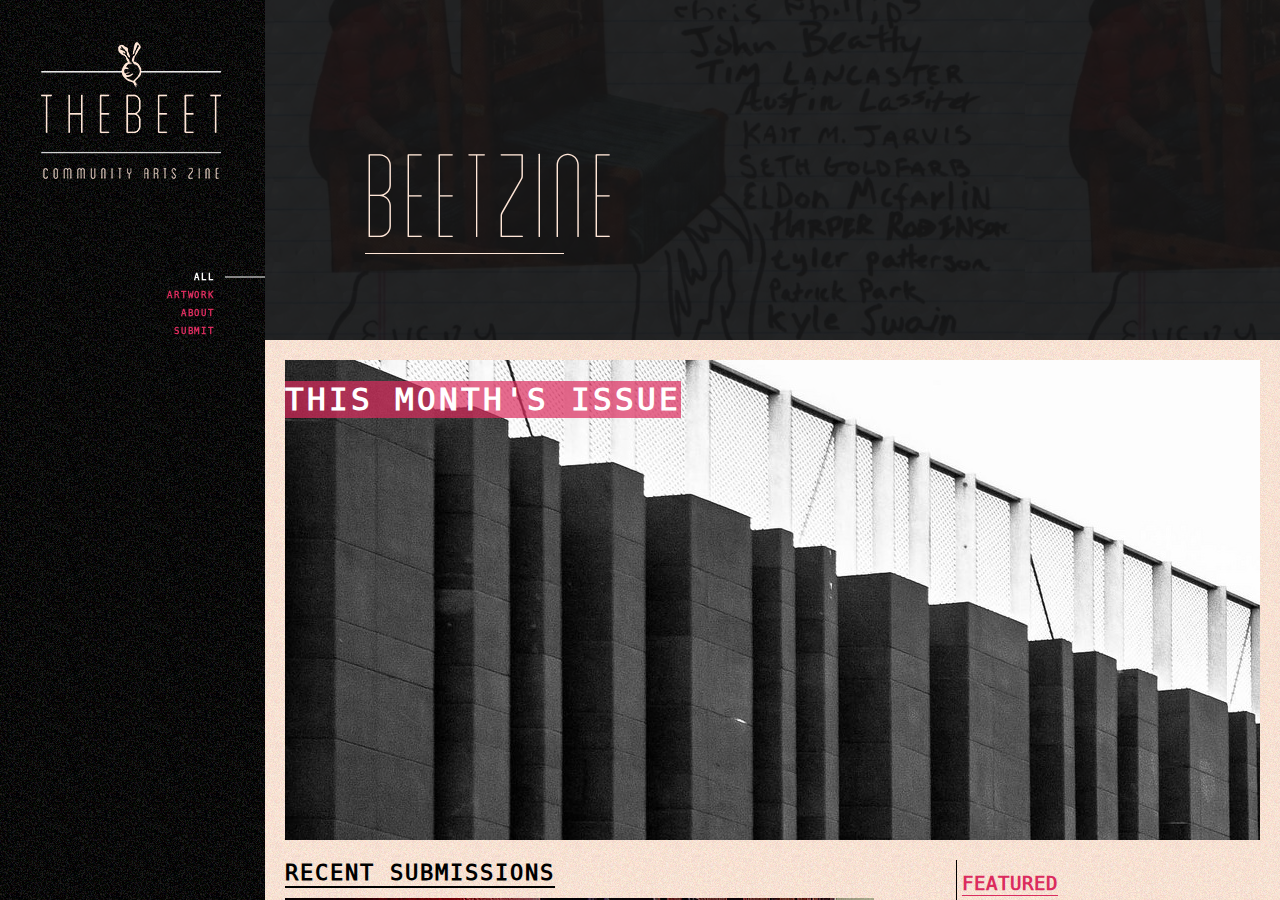
==== index.html @ 707ffc5b "Improving jQuery embed" ====
<!DOCTYPE html>
<html lang="en">
	<head>
		<meta charset="utf-8">
		<meta http-equiv="x-ua-compatible" content="ie=edge">
		<meta name="viewport" content="width=device-width, initial-scale=1">
		<title>BEET</title>
		<link rel="stylesheet" href="css/normalize.css">
		<link rel="stylesheet" href="css/main.css">
	</head>
	<body>
		<header id="header">
			<div id="logo">
				<a href="index.html">
				<img src="images/logo.png">
				</a>
			</div>
			<nav>
				<ul>
					<li class="active"><a href="index.html">ALL</a></li>
					<li><a href="artwork.html">ARTWORK</a></li>
					<li><a href="about.html">ABOUT</a></li>
					<li><a href="submit.html">SUBMIT</a></li>
				</ul>
			</nav>
		</header>
		<div id="content">
			<div class="content-header">
				<h1>beetzine</h1>
			</div>
			<div class="main-content">
				<div class="content__all">
					<div class="preview">
						<h1>this month's issue</h1>
						<div class="preview__img">
							<img src="images/thismothsissue.jpg">
						</div>
					</div>
					<div class="recent-submissions">
						<h1>recent submissions</h1>
						<div class="submission">
							<div class="submission__img">
								<img src="images/submission1.jpg">
							</div>
							<h2 class="type">photography</h2>
							<p class="date">monday,august 14, 2015</p>
							<div class="submission__text">
								<p>Donec sed odio dui. Vivamus sagittis lacus vel augue laoreet rutrum faucibus dolor auctor. Morbi leo risus, porta ac consectetur ac, vestibulum at eros. Curabitur blandit tempus porttitor. Nullam id dolor id nibh ultricies vehicula ut id elit.</p>
							</div>
						</div>
						<div class="submission">
							<div class="submission__img">
								<img src="images/submission1.jpg">
							</div>
							<h2 class="type">photography</h2>
							<p class="date">monday,august 14, 2015</p>
							<div class="submission__text">
								<p>Donec sed odio dui. Vivamus sagittis lacus vel augue laoreet rutrum faucibus dolor auctor. Morbi leo risus, porta ac consectetur ac, vestibulum at eros. Curabitur blandit tempus porttitor. Nullam id dolor id nibh ultricies vehicula ut id elit.</p>
							</div>
						</div>
						<div class="submission">
							<div class="submission__img">
								<img src="images/submission1.jpg">
							</div>
							<h2 class="type">photography</h2>
							<p class="date">monday,august 14, 2015</p>
							<div class="submission__text">
								<p>Donec sed odio dui. Vivamus sagittis lacus vel augue laoreet rutrum faucibus dolor auctor. Morbi leo risus, porta ac consectetur ac, vestibulum at eros. Curabitur blandit tempus porttitor. Nullam id dolor id nibh ultricies vehicula ut id elit.</p>
							</div>
						</div>
						<div class="submission">
							<div class="submission__img">
								<img src="images/submission1.jpg">
							</div>
							<h2 class="type">photography</h2>
							<p class="date">monday,august 14, 2015</p>
							<div class="submission__text">
								<p>Donec sed odio dui. Vivamus sagittis lacus vel augue laoreet rutrum faucibus dolor auctor. Morbi leo risus, porta ac consectetur ac, vestibulum at eros. Curabitur blandit tempus porttitor. Nullam id dolor id nibh ultricies vehicula ut id elit.</p>
							</div>
						</div>
					</div>
					<div class="recent-featured">
						<h1>featured</h1>
						<div class="featured">
							<div class="featured__img">
								<img src="images/featured1.jpg">
							</div>
							<div class="featured__text">
								<p>Maecenas sed diam eget risus varius blandit sit amet non magna. Fusce dapibus, tellus ac cursus commodo, tortor mauris condimentum nibh, ut fermentum massa justo sit amet risus.</p>
							</div>
						</div>
						<div class="featured">
							<div class="featured__img">
								<img src="images/featured2.jpg">
							</div>
							<div class="featured__text">
								<p>Maecenas sed diam eget risus varius blandit sit amet non magna. Fusce dapibus, tellus ac cursus commodo, tortor mauris condimentum nibh, ut fermentum massa justo sit amet risus.</p>
							</div>
						</div>
						<div class="featured">
							<div class="featured__img">
								<img src="images/featured3.jpg">
							</div>
							<div class="featured__text">
								<p>Maecenas sed diam eget risus varius blandit sit amet non magna. Fusce dapibus, tellus ac cursus commodo, tortor mauris condimentum nibh, ut fermentum massa justo sit amet risus.</p>
							</div>
						</div>
						<div class="featured">
							<div class="featured__img">
								<img src="images/featured1.jpg">
							</div>
							<div class="featured__text">
								<p>Maecenas sed diam eget risus varius blandit sit amet non magna. Fusce dapibus, tellus ac cursus commodo, tortor mauris condimentum nibh, ut fermentum massa justo sit amet risus.</p>
							</div>
						</div>
					</div>
				</div>
			</div>
		</div>
		<div class="clearBoth"></div>
		<script src="https://ajax.googleapis.com/ajax/libs/jquery/1.11.3/jquery.min.js"></script>
        <script>window.jQuery || document.write('<script src="javascript/jquery.js"><\/script>')</script>
		<script type="text/javascript" src="javascript/project.js"></script>
	</body>
</html>
---- css/main.css ----
/**
*
*CONTENTS
*
*-----Standard-----
*
*General Styles
*
*Header and Navigation
*
*Content
*
*Footer
*
*Index.html
*
*Artwork.html
*
*About.html
*
*Contact.html
*
*-----Responsive-----
*
**/




/*---------- #Standard ----------*/


/*-------------------------*\
    #GENERAL-STYLES
\*-------------------------*/

* {
    box-sizing: border-box;
}


@font-face {
    font-family: 'bitstream_vera_sans_monoroman';
    src: url('../fonts/bitstreamverasansmono_roman_macroman/VeraMono-webfont.eot');
    src: url('../fonts/bitstreamverasansmono_roman_macroman/VeraMono-webfont.eot?#iefix') format('embedded-opentype'),
         url('../fonts/bitstreamverasansmono_roman_macroman/VeraMono-webfont.woff') format('woff'),
         url('../fonts/bitstreamverasansmono_roman_macroman/VeraMono-webfont.ttf') format('truetype'),
         url('../fonts/bitstreamverasansmono_roman_macroman/VeraMono-webfont.svg#bitstream_vera_sans_monoroman') format('svg');
    font-weight: normal;
    font-style: normal;
}

@font-face {
    font-family: 'blanch_condensed_light';
    src: url('../fonts/blanch_condensed_light.otf');
    font-weight: normal;
    font-style: normal;
}

html, body {
    height: 100%;
    font-family: "bitstream_vera_sans_monoroman";
    font-size: 62.5%;
    margin: 0;
    padding: 0;
}

body {
    background: url(../images/background2.png);
}

a {
    text-decoration: none;
    color: #db2c5e;
    -webkit-transition: color .5s ease;
    -moz-transition: color .5s ease;
    -o-transition: color .5s ease;
    transition: color .5s ease;
    font-weight: bold;
}

a:hover {
    color: #ffe6d7;

}
/*-------------------------*\
    #HEADER and NAVIGATION
\*-------------------------*/


header {
    background: url(../images/background.png);
    float: left;
    height: 100%;
    position: fixed;
    width: 265px;
}

header a  {
    color: rgb(219, 44, 94);
    text-decoration: none;
}

#logo {
    margin: 40px 30px 30px 30px;
}

header nav {
    height: 100%;

}

header ul {
    margin: 70px 0;
    padding: 0;

}

header li {
    clear: both;
    float: right;
    height: 18px;
    list-style: none;
    letter-spacing: 0.3em;
    margin: 0;
    overflow: hidden;
    text-align: right;
    width: 150px;
    -webkit-transform: translateZ(0);

}

header li a {
    display: block;
    float: left;
    position: relative;
    text-decoration: none;
    top: 50%;
    width: 100px;
    font-size: 1.5em;
    -webkit-transform: translateY(-50%);
    -moz-transform: translateY(-50%);
    transform: translateY(-50%);

}
header li a:after {
    content: "";
    position: absolute;
    width: 100%;
    height: 1px;
    top: 50%;
    left: 50%;
    transform: translateY(-50%);
    background: #fff;
    -webkit-transform: translateX(100%);
    -moz-transform: translateX(100%);
    transform: translateX(100%);
    -webkit-transition: all 0.3s ease-in-out 0s;
    transition: all 0.3s ease-in-out 0s;
}

header li:hover a:after  {
    -webkit-transform: translateX(60%);
    -moz-transform: translateX(60%);
    transform: translateX(60%);
}

.active a {
    color: #fff;
}

.active a:after {
    -webkit-transform: translateX(60%);
    transform: translateX(60%);
}
/*-------------------------*\
    #CONTENT
\*-------------------------*/

#content {
    float: right;
    height: 100%;
    position: relative;
    overflow: auto;
}

#content .content-header {
    width: 100%;
    height: 340px;
    background-image: url("../images/marquee.png");
}

#content .content-header h1 {
    margin: 0px;
    padding: 0px;
    font-family: 'blanch_condensed_light';
    display: inline-block;
    font-weight: normal;
    font-size: 20em;
    color: #ffe6d7;
    position: absolute;
    top: 150px;
    left: 100px;
    line-height: .75em;
    padding-bottom: 10px;
}

#content .content-header h1:after {
    content: "";
    position: absolute;
    width: 77%;
    height: 1px;
    bottom: 0;
    left: 0;
    background: #ffe6d7;
}

#content .main-content {
    position: absolute;
    top: 340px;
    bottom: 0;
    left: 0;
    width: 100%;
}

/*-------------------------*\
    #FOOTER
\*-------------------------*/                
    

/*-------------------------*\
    #INDEX.html
\*-------------------------*/
.content__index {
    width: 80%; 
    margin: 0 auto;
}

.preview {
    width: 100%;
    height: 500px;
    overflow: hidden;
    position: relative;
    padding: 20px;
}

.preview h1 {
    position: absolute;
    top: 20px;
    left: 20px;
    color: #fff;
    font-size: 5em;
    background: rgba(219, 44, 94, .7);
    text-transform: uppercase;
    letter-spacing: 3px;
}

.preview__img {
    overflow: hidden;
}

.recent-submissions {
    width: 60%;
    padding: 20px 0 20px 20px;
    display: inline-block;
}

.recent-submissions h1 {
    font-size: 3.5em;
    text-transform: uppercase;
    letter-spacing: 2px;
    border-bottom: 2px solid #000;
    display: inline-block;
    margin: 0 0 10px 0;
}

.submission {
    overflow: hidden;
    width: 100%;
    margin-bottom: 20px;
}

.submission__img {
    height: 350px;
    width: 100%;
    overflow: hidden;
}

.type {
    font-size: 3em;
    text-transform: uppercase;
    border-right: 2px solid rgb(219, 44, 94);
    display: inline-block;
    margin-top: 10px;
    padding-right: 10px;
}

.date {
    display: inline-block;
    font-size: 2em;

    text-transform: uppercase;
}

.submission__text p {
    font-size: 2em;

}

.recent-featured {
    width: 30%;

    display: inline-block;
    position: relative;
    float: right;
    margin: 20px 20px 0 0;
    border-left: 1px solid #000;
    padding-left: 5px;
}

.recent-featured h1 {
    text-transform: uppercase;
    letter-spacing: 1px;
    font-size: 3em;
    color: rgb(219, 44, 94);
    border-bottom: 1px solid rgb(219, 44, 94);
    display: inline-block;

}

.featured {
    width: 100%;
    height: 300px;
    overflow: hidden;
    margin-bottom: 30px;
}

.featured__img {
    width: 100%;
    height: 150px;
    overflow: hidden;
}

.featured__text {
    width: 100%;
    height: 150px;
    font-size: 1.8em;

}

/*-------------------------*\
    #ARTWORK.html
\*-------------------------*/

.tile-container {
    width: 100%;
    overflow: hidden;
    padding: 20px;
    position: relative;
}



.content__tile {
    width: 25%;
    padding-bottom: 32%;
    float: left;
    position: relative;
    overflow: hidden;
    margin-bottom: 2%;
}

.ex {
    position: absolute;
    top: 0;
    right: 0;
    left: 0;
    bottom: 0;
    margin: 10px;
    background: #000;
}

.tile__img {
    width: 100%;
    height: 80%;
    background: url(../images/tile.JPG) center;
    position: absolute;
    background-size: cover;
    -webkit-transform: translateZ(0);
}

.overlay {
    position: absolute;
    top: 0;
    right: 0;
    bottom: 0;
    left: 0;
    background: #000;
    opacity: 0;
    transition: all .3s ease-in-out;
}
.tile__img a {
    position: absolute;
    top: 0;
    right: 0;
    bottom: 0;
    left: 0;
    color: #fff;
}

.tile__img span {
    position: absolute;
    top: 50%;
    left: 50%;
    -webkit-transform: translate(-50%, -50%);
    transform: translate(-50%, -50%);
    visibility: hidden;
    padding: 8px;
    font-size: 2em;
    text-transform: uppercase;
    font-weight: 100;
}

.tile__img span:before {
    content: "";
    position: absolute;
    width: 100%;
    height: 1px;
    bottom: 0;
    left: 0;
    background: #fff;
    visibility: hidden;
    -webkit-transform: scaleX(0);
    transform: scaleX(0);
    -webkit-transition: all 0.3s ease-in-out 0s;
    transition: all 0.3s ease-in-out 0s;
}


.tile__img:hover .overlay {
    opacity: .7;
}

.tile__img:hover  span {
    visibility: visible;
}

.tile__img:hover span:before {
    visibility: visible;
    -webkit-transform: scaleX(.5);
    transform: scaleX(.5);
}

.tile__text {
    width: 100%;
    height: 20%;
    position: absolute;
    bottom: 0;
}

.text-box {
    width: 80%;
    overflow: hidden;
    position: absolute;
    top: 50%;
    left: 50%;
    -webkit-transform: translate(-50%, -50%);
    transform: translate(-50%, -50%);
    margin: 0 auto;

}

.tile__text p {
    letter-spacing: .2em;
    text-transform: uppercase;
}

.tile__text .title {
    color: #db2c5e;
    margin: 0;
}

.tile__text .date {
    color: #ffe6d7;
}

.tile__text .title:after {
    content: "";
    position: absolute;
    width: 30%;
    height: 1px;
    bottom: 0;
    left: 0;
    background: #ffe6d7;
}
/*-------------------------*\
    #ARTPAGE.html
\*-------------------------*/



/*-------------------------*\
    #ABOUT.html
\*-------------------------*/
 
 .content__about {
    width: 70%;
    margin: 40px auto;  
    line-height: 1.8em;
    font-size: 1.8em;
 }

.content__about p {
    margin-bottom: 50px;
}

.content__about p span {
    color: rgb(219, 44, 94);
}
.content__about h3 {
    text-transform: uppercase;
    margin: 0;
}



/*-------------------------*\
    #SUBMIT.html
\*-------------------------*/

.content__submit {
    width: 70%;
    margin: 40px auto;  
    line-height: 1.8em;
    font-size: 1.8em;
    display: block
}

fieldset {
    margin:0 auto;
    width: 235px;
}
legend {
    font-weight:bold;
    font-size:125%;
}
form div.row {
    margin-bottom: 8px;
}
label {
    display: block;
    font-weight:bold;
}
input[type=text],input[type=email] {
    display:block;
    width: 400px;
}

textarea {
    width: 400px;
    height:200px;
}
/*---------- #Responsive ----------*/


@media screen and (max-width: 1270px) {

    header {
        z-index: 4;
    }

    .content__tile {
        width: 33.3%;
        padding-bottom: 40%;
    }

    #content {
        /*height: auto;*/
    }
}


@media screen and (max-width: 1050px) {
    #content {
        width: 100% !important;
    }


    header {
        height: 200px;
        width: 100%;
        background: transparent;
        position: relative;
        background: url(../images/marquee.png);
        display: block;
    }

    #logo {
        margin: 0;
    }

    #logo img {
        display: block;
        margin: 0 auto;
    }

    header nav {
        display: inline-block;
        height: auto;
        width: 100%;
        text-align: center;
        padding: 10px;
    }

    header nav ul {
        display: inline;
    }

    header nav li {
        clear: none;
        width: 25%;
        margin: 0;
        padding: 0;
        position: relative;
        float: left;
    }

    nav li a {
        width: auto;
        position: absolute;
        top: 50%;
        left: 50%;
        transform: translate(-50%, -50%);
        padding-bottom: 5px;
    }

    .active a:after {
        -webkit-transform: scaleX(100%);
                transform: scaleX(100%);
        -webkit-transform: translateX(0);
                transform: translateX(0);
    }

    header li a:after {
        content: "";
        position: absolute;
        width: 100%;
        height: 1px;
        bottom: 0;
        left: 0;
        top: auto;
        background: #fff;
        -webkit-transform: scaleX(0);
        transform: scaleX(0);
        -webkit-transition: all 0.3s ease 0s;
        transition: all 0.3s ease 0s;
    }

    header li:hover a:after {
        -webkit-transform: scaleX(1);
        transform: scaleX(1);
    }

    #content {
        width: 100%;
        overflow: visible;
        height: auto;
    }

    #content .content-header {
        display: none;
    }

    #content .main-content {
        position: relative;
        top: 0;
    }
    #content .content-header h1 {
        display: none;
    }
    .content__tile {
    }


}


@media screen and (max-width: 750px) {

    .content__tile {
        width: 50%;
        padding-bottom: 60%;
    }
}

@media screen and (max-width: 700px) {
    .recent-submissions {
        padding: 20px;
        width: 100%;
    }
    .recent-featured {
        display: none;
    }
}


@media screen and (max-width: 520px) {
    .content__tile {
        width: 100%;
        padding-bottom: 120%;
    }
}

@media screen and (max-width: 420px) {
    form {
        width: 90%;
        margin: 0 auto;
        padding: 0;
    }

    fieldset {
        width: 100%;
        overflow: hidden;
    }

    input[type=text],input[type=email] {
        display:block;
        width: 100%;
    }

    textarea {
        width: 100%;
        height:100px;
    }

    input[type=submit] {
        width: 100px;
    }
}
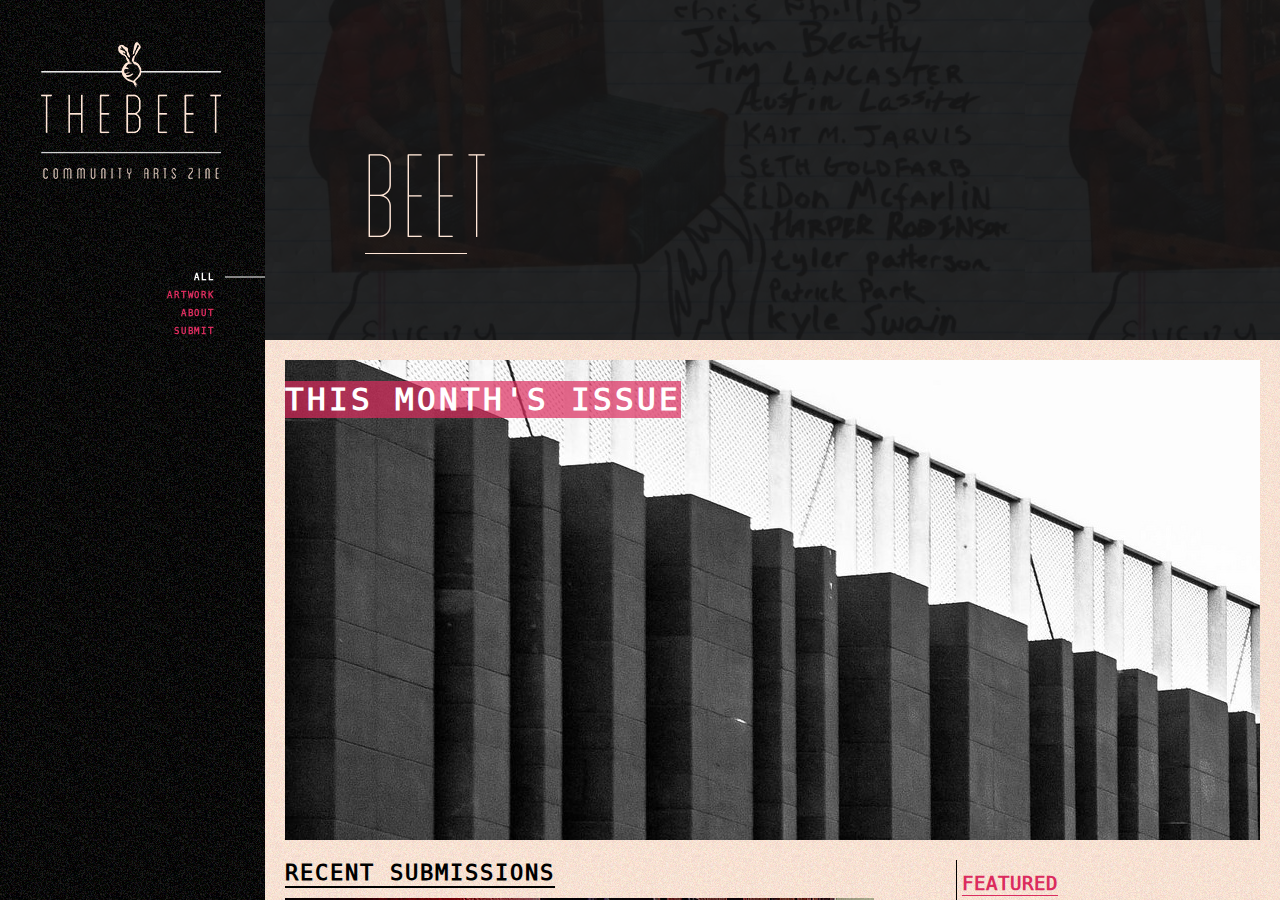
==== commit e37056c1: "Improving headings" ====
--- a/index.html
+++ b/index.html
@@ -17,64 +17,64 @@
 			</div>
 			<nav>
 				<ul>
-					<li class="active"><a href="index.html">ALL</a></li>
-					<li><a href="artwork.html">ARTWORK</a></li>
-					<li><a href="about.html">ABOUT</a></li>
-					<li><a href="submit.html">SUBMIT</a></li>
+					<li class="active"><a href="index.html">All</a></li>
+					<li><a href="artwork.html">Artwork</a></li>
+					<li><a href="about.html">About</a></li>
+					<li><a href="submit.html">Submit</a></li>
 				</ul>
 			</nav>
 		</header>
 		<div id="content">
 			<div class="content-header">
-				<h1>beetzine</h1>
+				<h1>BEET</h1>
 			</div>
 			<div class="main-content">
-				<div class="content__all">
+				<div class="content-all">
 					<div class="preview">
 						<h1>this month's issue</h1>
-						<div class="preview__img">
+						<div class="preview-img">
 							<img src="images/thismothsissue.jpg">
 						</div>
 					</div>
 					<div class="recent-submissions">
 						<h1>recent submissions</h1>
 						<div class="submission">
-							<div class="submission__img">
+							<div class="submission-img">
 								<img src="images/submission1.jpg">
 							</div>
 							<h2 class="type">photography</h2>
 							<p class="date">monday,august 14, 2015</p>
-							<div class="submission__text">
+							<div class="submission-text">
 								<p>Donec sed odio dui. Vivamus sagittis lacus vel augue laoreet rutrum faucibus dolor auctor. Morbi leo risus, porta ac consectetur ac, vestibulum at eros. Curabitur blandit tempus porttitor. Nullam id dolor id nibh ultricies vehicula ut id elit.</p>
 							</div>
 						</div>
 						<div class="submission">
-							<div class="submission__img">
+							<div class="submission-img">
 								<img src="images/submission1.jpg">
 							</div>
 							<h2 class="type">photography</h2>
 							<p class="date">monday,august 14, 2015</p>
-							<div class="submission__text">
+							<div class="submission-text">
 								<p>Donec sed odio dui. Vivamus sagittis lacus vel augue laoreet rutrum faucibus dolor auctor. Morbi leo risus, porta ac consectetur ac, vestibulum at eros. Curabitur blandit tempus porttitor. Nullam id dolor id nibh ultricies vehicula ut id elit.</p>
 							</div>
 						</div>
 						<div class="submission">
-							<div class="submission__img">
+							<div class="submission-img">
 								<img src="images/submission1.jpg">
 							</div>
 							<h2 class="type">photography</h2>
 							<p class="date">monday,august 14, 2015</p>
-							<div class="submission__text">
+							<div class="submission-text">
 								<p>Donec sed odio dui. Vivamus sagittis lacus vel augue laoreet rutrum faucibus dolor auctor. Morbi leo risus, porta ac consectetur ac, vestibulum at eros. Curabitur blandit tempus porttitor. Nullam id dolor id nibh ultricies vehicula ut id elit.</p>
 							</div>
 						</div>
 						<div class="submission">
-							<div class="submission__img">
+							<div class="submission-img">
 								<img src="images/submission1.jpg">
 							</div>
 							<h2 class="type">photography</h2>
 							<p class="date">monday,august 14, 2015</p>
-							<div class="submission__text">
+							<div class="submission-text">
 								<p>Donec sed odio dui. Vivamus sagittis lacus vel augue laoreet rutrum faucibus dolor auctor. Morbi leo risus, porta ac consectetur ac, vestibulum at eros. Curabitur blandit tempus porttitor. Nullam id dolor id nibh ultricies vehicula ut id elit.</p>
 							</div>
 						</div>
@@ -82,34 +82,34 @@
 					<div class="recent-featured">
 						<h1>featured</h1>
 						<div class="featured">
-							<div class="featured__img">
+							<div class="featured-img">
 								<img src="images/featured1.jpg">
 							</div>
-							<div class="featured__text">
+							<div class="featured-text">
 								<p>Maecenas sed diam eget risus varius blandit sit amet non magna. Fusce dapibus, tellus ac cursus commodo, tortor mauris condimentum nibh, ut fermentum massa justo sit amet risus.</p>
 							</div>
 						</div>
 						<div class="featured">
-							<div class="featured__img">
+							<div class="featured-img">
 								<img src="images/featured2.jpg">
 							</div>
-							<div class="featured__text">
+							<div class="featured-text">
 								<p>Maecenas sed diam eget risus varius blandit sit amet non magna. Fusce dapibus, tellus ac cursus commodo, tortor mauris condimentum nibh, ut fermentum massa justo sit amet risus.</p>
 							</div>
 						</div>
 						<div class="featured">
-							<div class="featured__img">
+							<div class="featured-img">
 								<img src="images/featured3.jpg">
 							</div>
-							<div class="featured__text">
+							<div class="featured-text">
 								<p>Maecenas sed diam eget risus varius blandit sit amet non magna. Fusce dapibus, tellus ac cursus commodo, tortor mauris condimentum nibh, ut fermentum massa justo sit amet risus.</p>
 							</div>
 						</div>
 						<div class="featured">
-							<div class="featured__img">
+							<div class="featured-img">
 								<img src="images/featured1.jpg">
 							</div>
-							<div class="featured__text">
+							<div class="featured-text">
 								<p>Maecenas sed diam eget risus varius blandit sit amet non magna. Fusce dapibus, tellus ac cursus commodo, tortor mauris condimentum nibh, ut fermentum massa justo sit amet risus.</p>
 							</div>
 						</div>
--- a/css/main.css
+++ b/css/main.css
@@ -99,6 +99,7 @@
 header a  {
     color: rgb(219, 44, 94);
     text-decoration: none;
+    text-transform: uppercase;
 }
 
 #logo {
@@ -225,14 +226,14 @@
 
 /*-------------------------*\
     #FOOTER
-\*-------------------------*/                
-    
+\*-------------------------*/
+
 
 /*-------------------------*\
     #INDEX.html
 \*-------------------------*/
 .content__index {
-    width: 80%; 
+    width: 80%;
     margin: 0 auto;
 }
 
@@ -255,7 +256,7 @@
     letter-spacing: 3px;
 }
 
-.preview__img {
+.preview-img {
     overflow: hidden;
 }
 
@@ -280,7 +281,7 @@
     margin-bottom: 20px;
 }
 
-.submission__img {
+.submission-img {
     height: 350px;
     width: 100%;
     overflow: hidden;
@@ -302,7 +303,7 @@
     text-transform: uppercase;
 }
 
-.submission__text p {
+.submission-text p {
     font-size: 2em;
 
 }
@@ -335,13 +336,13 @@
     margin-bottom: 30px;
 }
 
-.featured__img {
+.featured-img {
     width: 100%;
     height: 150px;
     overflow: hidden;
 }
 
-.featured__text {
+.featured-text {
     width: 100%;
     height: 150px;
     font-size: 1.8em;
@@ -361,7 +362,7 @@
 
 
 
-.content__tile {
+.content-title {
     width: 25%;
     padding-bottom: 32%;
     float: left;
@@ -380,7 +381,7 @@
     background: #000;
 }
 
-.tile__img {
+.tile-img {
     width: 100%;
     height: 80%;
     background: url(../images/tile.JPG) center;
@@ -399,7 +400,7 @@
     opacity: 0;
     transition: all .3s ease-in-out;
 }
-.tile__img a {
+.tile-img a {
     position: absolute;
     top: 0;
     right: 0;
@@ -408,7 +409,7 @@
     color: #fff;
 }
 
-.tile__img span {
+.tile-img span {
     position: absolute;
     top: 50%;
     left: 50%;
@@ -421,7 +422,7 @@
     font-weight: 100;
 }
 
-.tile__img span:before {
+.tile-img span:before {
     content: "";
     position: absolute;
     width: 100%;
@@ -437,21 +438,21 @@
 }
 
 
-.tile__img:hover .overlay {
+.tile-img:hover .overlay {
     opacity: .7;
 }
 
-.tile__img:hover  span {
+.tile-img:hover  span {
     visibility: visible;
 }
 
-.tile__img:hover span:before {
+.tile-img:hover span:before {
     visibility: visible;
     -webkit-transform: scaleX(.5);
     transform: scaleX(.5);
 }
 
-.tile__text {
+.tile-text {
     width: 100%;
     height: 20%;
     position: absolute;
@@ -470,21 +471,21 @@
 
 }
 
-.tile__text p {
+.tile-text p {
     letter-spacing: .2em;
     text-transform: uppercase;
 }
 
-.tile__text .title {
+.tile-text .title {
     color: #db2c5e;
     margin: 0;
 }
 
-.tile__text .date {
+.tile-text .date {
     color: #ffe6d7;
 }
 
-.tile__text .title:after {
+.tile-text .title:after {
     content: "";
     position: absolute;
     width: 30%;
@@ -502,22 +503,22 @@
 /*-------------------------*\
     #ABOUT.html
 \*-------------------------*/
- 
- .content__about {
+
+ .content-about {
     width: 70%;
-    margin: 40px auto;  
+    margin: 40px auto;
     line-height: 1.8em;
     font-size: 1.8em;
  }
 
-.content__about p {
+.content-about p {
     margin-bottom: 50px;
 }
 
-.content__about p span {
+.content-about p span {
     color: rgb(219, 44, 94);
 }
-.content__about h3 {
+.content-about h3 {
     text-transform: uppercase;
     margin: 0;
 }
@@ -528,9 +529,9 @@
     #SUBMIT.html
 \*-------------------------*/
 
-.content__submit {
+.content-submit {
     width: 70%;
-    margin: 40px auto;  
+    margin: 40px auto;
     line-height: 1.8em;
     font-size: 1.8em;
     display: block
@@ -569,7 +570,7 @@
         z-index: 4;
     }
 
-    .content__tile {
+    .content-title {
         width: 33.3%;
         padding-bottom: 40%;
     }
@@ -678,7 +679,7 @@
     #content .content-header h1 {
         display: none;
     }
-    .content__tile {
+    .content-title {
     }
 
 
@@ -687,7 +688,7 @@
 
 @media screen and (max-width: 750px) {
 
-    .content__tile {
+    .content-title {
         width: 50%;
         padding-bottom: 60%;
     }
@@ -705,7 +706,7 @@
 
 
 @media screen and (max-width: 520px) {
-    .content__tile {
+    .content-title {
         width: 100%;
         padding-bottom: 120%;
     }
@@ -737,4 +738,4 @@
         width: 100px;
     }
 }
-    
+
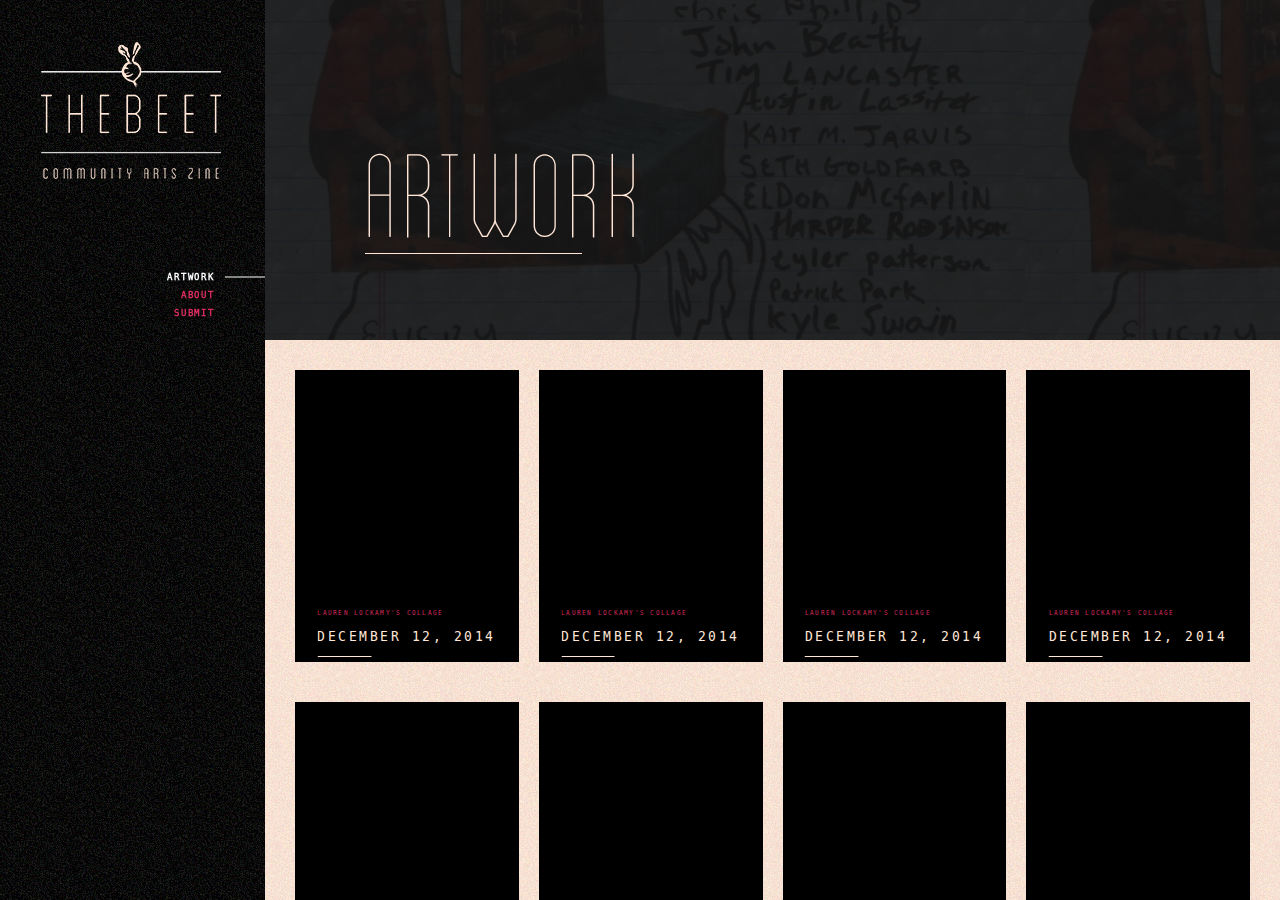
==== commit 3560c469: "Making home page the artwork page" ====
--- a/index.html
+++ b/index.html
@@ -17,8 +17,7 @@
 			</div>
 			<nav>
 				<ul>
-					<li class="active"><a href="index.html">All</a></li>
-					<li><a href="artwork.html">Artwork</a></li>
+					<li class="active"><a href="index.html">Artwork</a></li>
 					<li><a href="about.html">About</a></li>
 					<li><a href="submit.html">Submit</a></li>
 				</ul>
@@ -26,98 +25,167 @@
 		</header>
 		<div id="content">
 			<div class="content-header">
-				<h1>BEET</h1>
+				<h1>Artwork</h1>
 			</div>
 			<div class="main-content">
-				<div class="content-all">
-					<div class="preview">
-						<h1>this month's issue</h1>
-						<div class="preview-img">
-							<img src="images/thismothsissue.jpg">
-						</div>
-					</div>
-					<div class="recent-submissions">
-						<h1>recent submissions</h1>
-						<div class="submission">
-							<div class="submission-img">
-								<img src="images/submission1.jpg">
+				<div class="tile-container">
+					<div class="content-title">
+						<div class="ex">
+							<div class="tile-img">
+								<div class="overlay"></div>
+								<a href="#"><span>view post</span></a>
 							</div>
-							<h2 class="type">photography</h2>
-							<p class="date">monday,august 14, 2015</p>
-							<div class="submission-text">
-								<p>Donec sed odio dui. Vivamus sagittis lacus vel augue laoreet rutrum faucibus dolor auctor. Morbi leo risus, porta ac consectetur ac, vestibulum at eros. Curabitur blandit tempus porttitor. Nullam id dolor id nibh ultricies vehicula ut id elit.</p>
-							</div>
-						</div>
-						<div class="submission">
-							<div class="submission-img">
-								<img src="images/submission1.jpg">
-							</div>
-							<h2 class="type">photography</h2>
-							<p class="date">monday,august 14, 2015</p>
-							<div class="submission-text">
-								<p>Donec sed odio dui. Vivamus sagittis lacus vel augue laoreet rutrum faucibus dolor auctor. Morbi leo risus, porta ac consectetur ac, vestibulum at eros. Curabitur blandit tempus porttitor. Nullam id dolor id nibh ultricies vehicula ut id elit.</p>
-							</div>
-						</div>
-						<div class="submission">
-							<div class="submission-img">
-								<img src="images/submission1.jpg">
-							</div>
-							<h2 class="type">photography</h2>
-							<p class="date">monday,august 14, 2015</p>
-							<div class="submission-text">
-								<p>Donec sed odio dui. Vivamus sagittis lacus vel augue laoreet rutrum faucibus dolor auctor. Morbi leo risus, porta ac consectetur ac, vestibulum at eros. Curabitur blandit tempus porttitor. Nullam id dolor id nibh ultricies vehicula ut id elit.</p>
-							</div>
-						</div>
-						<div class="submission">
-							<div class="submission-img">
-								<img src="images/submission1.jpg">
-							</div>
-							<h2 class="type">photography</h2>
-							<p class="date">monday,august 14, 2015</p>
-							<div class="submission-text">
-								<p>Donec sed odio dui. Vivamus sagittis lacus vel augue laoreet rutrum faucibus dolor auctor. Morbi leo risus, porta ac consectetur ac, vestibulum at eros. Curabitur blandit tempus porttitor. Nullam id dolor id nibh ultricies vehicula ut id elit.</p>
+							<div class="tile-text">
+								<div class="text-box">
+									<p class="title">lauren lockamy's collage</p>
+									<p class="date">december 12, 2014</p>
+								</div>
 							</div>
 						</div>
 					</div>
-					<div class="recent-featured">
-						<h1>featured</h1>
-						<div class="featured">
-							<div class="featured-img">
-								<img src="images/featured1.jpg">
+					<div class="content-title">
+						<div class="ex">
+							<div class="tile-img">
+								<div class="overlay"></div>
+								<a href="#"><span>view post</span></a>
 							</div>
-							<div class="featured-text">
-								<p>Maecenas sed diam eget risus varius blandit sit amet non magna. Fusce dapibus, tellus ac cursus commodo, tortor mauris condimentum nibh, ut fermentum massa justo sit amet risus.</p>
+							<div class="tile-text">
+								<div class="text-box">
+									<p class="title">lauren lockamy's collage</p>
+									<p class="date">december 12, 2014</p>
+								</div>
 							</div>
 						</div>
-						<div class="featured">
-							<div class="featured-img">
-								<img src="images/featured2.jpg">
+					</div>
+					<div class="content-title">
+						<div class="ex">
+							<div class="tile-img">
+								<div class="overlay"></div>
+								<a href="#"><span>view post</span></a>
 							</div>
-							<div class="featured-text">
-								<p>Maecenas sed diam eget risus varius blandit sit amet non magna. Fusce dapibus, tellus ac cursus commodo, tortor mauris condimentum nibh, ut fermentum massa justo sit amet risus.</p>
+							<div class="tile-text">
+								<div class="text-box">
+									<p class="title">lauren lockamy's collage</p>
+									<p class="date">december 12, 2014</p>
+								</div>
 							</div>
 						</div>
-						<div class="featured">
-							<div class="featured-img">
-								<img src="images/featured3.jpg">
+					</div>
+					<div class="content-title">
+						<div class="ex">
+							<div class="tile-img">
+								<div class="overlay"></div>
+								<a href="#"><span>view post</span></a>
 							</div>
-							<div class="featured-text">
-								<p>Maecenas sed diam eget risus varius blandit sit amet non magna. Fusce dapibus, tellus ac cursus commodo, tortor mauris condimentum nibh, ut fermentum massa justo sit amet risus.</p>
+							<div class="tile-text">
+								<div class="text-box">
+									<p class="title">lauren lockamy's collage</p>
+									<p class="date">december 12, 2014</p>
+								</div>
 							</div>
 						</div>
-						<div class="featured">
-							<div class="featured-img">
-								<img src="images/featured1.jpg">
+					</div>
+					<div class="content-title">
+						<div class="ex">
+							<div class="tile-img">
+								<div class="overlay"></div>
+								<a href="#"><span>view post</span></a>
 							</div>
-							<div class="featured-text">
-								<p>Maecenas sed diam eget risus varius blandit sit amet non magna. Fusce dapibus, tellus ac cursus commodo, tortor mauris condimentum nibh, ut fermentum massa justo sit amet risus.</p>
+							<div class="tile-text">
+								<div class="text-box">
+									<p class="title">lauren lockamy's collage</p>
+									<p class="date">december 12, 2014</p>
+								</div>
+							</div>
+						</div>
+					</div>
+					<div class="content-title">
+						<div class="ex">
+							<div class="tile-img">
+								<div class="overlay"></div>
+								<a href="#"><span>view post</span></a>
+							</div>
+							<div class="tile-text">
+								<div class="text-box">
+									<p class="title">lauren lockamy's collage</p>
+									<p class="date">december 12, 2014</p>
+								</div>
+							</div>
+						</div>
+					</div>
+					<div class="content-title">
+						<div class="ex">
+							<div class="tile-img">
+								<div class="overlay"></div>
+								<a href="#"><span>view post</span></a>
+							</div>
+							<div class="tile-text">
+								<div class="text-box">
+									<p class="title">lauren lockamy's collage</p>
+									<p class="date">december 12, 2014</p>
+								</div>
+							</div>
+						</div>
+					</div>
+					<div class="content-title">
+						<div class="ex">
+							<div class="tile-img">
+								<div class="overlay"></div>
+								<a href="#"><span>view post</span></a>
+							</div>
+							<div class="tile-text">
+								<div class="text-box">
+									<p class="title">lauren lockamy's collage</p>
+									<p class="date">december 12, 2014</p>
+								</div>
+							</div>
+						</div>
+					</div>
+					<div class="content-title">
+						<div class="ex">
+							<div class="tile-img">
+								<div class="overlay"></div>
+								<a href="#"><span>view post</span></a>
+							</div>
+							<div class="tile-text">
+								<div class="text-box">
+									<p class="title">lauren lockamy's collage</p>
+									<p class="date">december 12, 2014</p>
+								</div>
+							</div>
+						</div>
+					</div>
+					<div class="content-title">
+						<div class="ex">
+							<div class="tile-img">
+								<div class="overlay"></div>
+								<a href="#"><span>view post</span></a>
+							</div>
+							<div class="tile-text">
+								<div class="text-box">
+									<p class="title">lauren lockamy's collage</p>
+									<p class="date">december 12, 2014</p>
+								</div>
+							</div>
+						</div>
+					</div>
+					<div class="content-title">
+						<div class="ex">
+							<div class="tile-img">
+								<div class="overlay"></div>
+								<a href="#"><span>view post</span></a>
+							</div>
+							<div class="tile-text">
+								<div class="text-box">
+									<p class="title">lauren lockamy's collage</p>
+									<p class="date">december 12, 2014</p>
+								</div>
 							</div>
 						</div>
 					</div>
 				</div>
 			</div>
 		</div>
-		<div class="clearBoth"></div>
 		<script src="https://ajax.googleapis.com/ajax/libs/jquery/1.11.3/jquery.min.js"></script>
         <script>window.jQuery || document.write('<script src="javascript/jquery.js"><\/script>')</script>
 		<script type="text/javascript" src="javascript/project.js"></script>
--- a/css/main.css
+++ b/css/main.css
@@ -1,741 +1,602 @@
 /**
-*
-*CONTENTS
-*
-*-----Standard-----
-*
-*General Styles
-*
-*Header and Navigation
-*
-*Content
-*
-*Footer
-*
-*Index.html
-*
-*Artwork.html
-*
-*About.html
-*
-*Contact.html
-*
-*-----Responsive-----
-*
-**/
-
-
-
-
-/*---------- #Standard ----------*/
-
-
-/*-------------------------*\
-    #GENERAL-STYLES
-\*-------------------------*/
-
+ * Table of Contents
+ *
+ * 1.0 - General
+ * 2.0 - Header
+ * 3.0 - Content
+ * 4.0 - Footer
+ * 5.0 - Home
+ * 6.0 - Artwork
+ * 7.0 - About
+ * 8.0 - Contact
+ * 9.0 - Responsive
+ */
+
+/**
+ * 1.0 - General
+ */
 * {
-    box-sizing: border-box;
-}
-
-
+	box-sizing: border-box;
+}
 @font-face {
-    font-family: 'bitstream_vera_sans_monoroman';
-    src: url('../fonts/bitstreamverasansmono_roman_macroman/VeraMono-webfont.eot');
-    src: url('../fonts/bitstreamverasansmono_roman_macroman/VeraMono-webfont.eot?#iefix') format('embedded-opentype'),
-         url('../fonts/bitstreamverasansmono_roman_macroman/VeraMono-webfont.woff') format('woff'),
-         url('../fonts/bitstreamverasansmono_roman_macroman/VeraMono-webfont.ttf') format('truetype'),
-         url('../fonts/bitstreamverasansmono_roman_macroman/VeraMono-webfont.svg#bitstream_vera_sans_monoroman') format('svg');
-    font-weight: normal;
-    font-style: normal;
-}
-
+	font-family: 'bitstream_vera_sans_monoroman';
+	src: url('../fonts/bitstreamverasansmono_roman_macroman/VeraMono-webfont.eot');
+	src: url('../fonts/bitstreamverasansmono_roman_macroman/VeraMono-webfont.eot?#iefix') format('embedded-opentype'),
+	     url('../fonts/bitstreamverasansmono_roman_macroman/VeraMono-webfont.woff') format('woff'),
+	     url('../fonts/bitstreamverasansmono_roman_macroman/VeraMono-webfont.ttf') format('truetype'),
+	     url('../fonts/bitstreamverasansmono_roman_macroman/VeraMono-webfont.svg#bitstream_vera_sans_monoroman') format('svg');
+	font-weight: normal;
+	font-style: normal;
+}
 @font-face {
-    font-family: 'blanch_condensed_light';
-    src: url('../fonts/blanch_condensed_light.otf');
-    font-weight: normal;
-    font-style: normal;
-}
-
-html, body {
-    height: 100%;
-    font-family: "bitstream_vera_sans_monoroman";
-    font-size: 62.5%;
-    margin: 0;
-    padding: 0;
-}
-
+	font-family: 'blanch_condensed_light';
+	font-style: normal;
+	font-weight: normal;
+	src: url('../fonts/blanch_condensed_light.otf');
+}
+html,
 body {
-    background: url(../images/background2.png);
-}
-
+	font-family: "bitstream_vera_sans_monoroman";
+	font-size: 62.5%;
+	height: 100%;
+	margin: 0;
+	padding: 0;
+}
+body {
+	background: url(../images/background2.png);
+}
 a {
-    text-decoration: none;
-    color: #db2c5e;
-    -webkit-transition: color .5s ease;
-    -moz-transition: color .5s ease;
-    -o-transition: color .5s ease;
-    transition: color .5s ease;
-    font-weight: bold;
-}
-
+	color: #db2c5e;
+	font-weight: bold;
+	text-decoration: none;
+	-webkit-transition: color .5s ease;
+	-moz-transition: color .5s ease;
+	-o-transition: color .5s ease;
+	transition: color .5s ease;
+}
 a:hover {
-    color: #ffe6d7;
-
-}
-/*-------------------------*\
-    #HEADER and NAVIGATION
-\*-------------------------*/
-
-
+	color: #ffe6d7;
+}
+
+/**
+ * 2.0 - Header
+ */
 header {
-    background: url(../images/background.png);
-    float: left;
-    height: 100%;
-    position: fixed;
-    width: 265px;
-}
-
-header a  {
-    color: rgb(219, 44, 94);
-    text-decoration: none;
-    text-transform: uppercase;
-}
-
+	background: url(../images/background.png);
+	height: 100%;
+	float: left;
+	position: fixed;
+	width: 265px;
+}
+header a {
+	color: rgb(219, 44, 94);
+	text-decoration: none;
+	text-transform: uppercase;
+}
 #logo {
-    margin: 40px 30px 30px 30px;
-}
-
+	margin: 40px 30px 30px 30px;
+}
 header nav {
-    height: 100%;
-
-}
-
+	height: 100%;
+}
 header ul {
-    margin: 70px 0;
-    padding: 0;
-
-}
-
+	margin: 70px 0;
+	padding: 0;
+}
 header li {
-    clear: both;
-    float: right;
-    height: 18px;
-    list-style: none;
-    letter-spacing: 0.3em;
-    margin: 0;
-    overflow: hidden;
-    text-align: right;
-    width: 150px;
-    -webkit-transform: translateZ(0);
-
-}
-
+	clear: both;
+	float: right;
+	height: 18px;
+	letter-spacing: 0.3em;
+	list-style: none;
+	margin: 0;
+	overflow: hidden;
+	text-align: right;
+	-webkit-transform: translateZ(0);
+	width: 150px;
+}
 header li a {
-    display: block;
-    float: left;
-    position: relative;
-    text-decoration: none;
-    top: 50%;
-    width: 100px;
-    font-size: 1.5em;
-    -webkit-transform: translateY(-50%);
-    -moz-transform: translateY(-50%);
-    transform: translateY(-50%);
-
+	display: block;
+	float: left;
+	font-size: 1.5em;
+	position: relative;
+	text-decoration: none;
+	top: 50%;
+	-webkit-transform: translateY(-50%);
+	-moz-transform: translateY(-50%);
+	transform: translateY(-50%);
+	width: 100px;
 }
 header li a:after {
-    content: "";
-    position: absolute;
-    width: 100%;
-    height: 1px;
-    top: 50%;
-    left: 50%;
-    transform: translateY(-50%);
-    background: #fff;
-    -webkit-transform: translateX(100%);
-    -moz-transform: translateX(100%);
-    transform: translateX(100%);
-    -webkit-transition: all 0.3s ease-in-out 0s;
-    transition: all 0.3s ease-in-out 0s;
-}
-
-header li:hover a:after  {
-    -webkit-transform: translateX(60%);
-    -moz-transform: translateX(60%);
-    transform: translateX(60%);
-}
-
+	content: "";
+	height: 1px;
+	left: 50%;
+	position: absolute;
+	top: 50%;
+	transform: translateY(-50%);
+	-webkit-transform: translateX(100%);
+	-moz-transform: translateX(100%);
+	transform: translateX(100%);
+	-webkit-transition: all 0.3s ease-in-out 0s;
+	transition: all 0.3s ease-in-out 0s;
+	width: 100%;
+	background: #fff;
+}
+header li:hover a:after {
+	-webkit-transform: translateX(60%);
+	-moz-transform: translateX(60%);
+	transform: translateX(60%);
+}
 .active a {
-    color: #fff;
-}
-
+	color: #fff;
+}
 .active a:after {
-    -webkit-transform: translateX(60%);
-    transform: translateX(60%);
-}
-/*-------------------------*\
-    #CONTENT
-\*-------------------------*/
-
+	-webkit-transform: translateX(60%);
+	transform: translateX(60%);
+}
+
+/**
+ * 3.0 - Content
+ */
 #content {
-    float: right;
-    height: 100%;
-    position: relative;
-    overflow: auto;
-}
-
+	float: right;
+	height: 100%;
+	overflow: auto;
+	position: relative;
+}
 #content .content-header {
-    width: 100%;
-    height: 340px;
-    background-image: url("../images/marquee.png");
-}
-
+	background-image: url("../images/marquee.png");
+	height: 340px;
+	width: 100%;
+}
 #content .content-header h1 {
-    margin: 0px;
-    padding: 0px;
-    font-family: 'blanch_condensed_light';
-    display: inline-block;
-    font-weight: normal;
-    font-size: 20em;
-    color: #ffe6d7;
-    position: absolute;
-    top: 150px;
-    left: 100px;
-    line-height: .75em;
-    padding-bottom: 10px;
-}
-
+	color: #ffe6d7;
+	display: inline-block;
+	font-family: 'blanch_condensed_light';
+	font-weight: normal;
+	left: 100px;
+	line-height: .75em;
+	margin: 0px;
+	padding: 0px;
+	font-size: 20em;
+	padding-bottom: 10px;
+	position: absolute;
+	top: 150px;
+}
 #content .content-header h1:after {
-    content: "";
-    position: absolute;
-    width: 77%;
-    height: 1px;
-    bottom: 0;
-    left: 0;
-    background: #ffe6d7;
-}
-
+	background: #ffe6d7;
+	bottom: 0;
+	content: "";
+	height: 1px;
+	left: 0;
+	position: absolute;
+	width: 77%;
+}
 #content .main-content {
-    position: absolute;
-    top: 340px;
-    bottom: 0;
-    left: 0;
-    width: 100%;
-}
-
-/*-------------------------*\
-    #FOOTER
-\*-------------------------*/
-
-
-/*-------------------------*\
-    #INDEX.html
-\*-------------------------*/
-.content__index {
-    width: 80%;
-    margin: 0 auto;
-}
-
+	bottom: 0;
+	left: 0;
+	position: absolute;
+	top: 340px;
+	width: 100%;
+}
+
+/**
+ * 4.0 - Footer
+ */
+
+/**
+ * 5.0 - Home
+ */
 .preview {
-    width: 100%;
-    height: 500px;
-    overflow: hidden;
-    position: relative;
-    padding: 20px;
-}
-
+	height: 500px;
+	overflow: hidden;
+	padding: 20px;
+	position: relative;
+	width: 100%;
+}
 .preview h1 {
-    position: absolute;
-    top: 20px;
-    left: 20px;
-    color: #fff;
-    font-size: 5em;
-    background: rgba(219, 44, 94, .7);
-    text-transform: uppercase;
-    letter-spacing: 3px;
-}
-
+	background: rgba(219, 44, 94, .7);
+	color: #fff;
+	font-size: 5em;
+	left: 20px;
+	letter-spacing: 3px;
+	position: absolute;
+	text-transform: uppercase;
+	top: 20px;
+}
 .preview-img {
-    overflow: hidden;
-}
-
+	overflow: hidden;
+}
 .recent-submissions {
-    width: 60%;
-    padding: 20px 0 20px 20px;
-    display: inline-block;
-}
-
+	display: inline-block;
+	padding: 20px 0 20px 20px;
+	width: 60%;
+}
 .recent-submissions h1 {
-    font-size: 3.5em;
-    text-transform: uppercase;
-    letter-spacing: 2px;
-    border-bottom: 2px solid #000;
-    display: inline-block;
-    margin: 0 0 10px 0;
-}
-
+	border-bottom: 2px solid #000;
+	display: inline-block;
+	font-size: 3.5em;
+	letter-spacing: 2px;
+	margin: 0 0 10px 0;
+	text-transform: uppercase;
+}
 .submission {
-    overflow: hidden;
-    width: 100%;
-    margin-bottom: 20px;
-}
-
+	margin-bottom: 20px;
+	overflow: hidden;
+	width: 100%;
+}
 .submission-img {
-    height: 350px;
-    width: 100%;
-    overflow: hidden;
-}
-
+	height: 350px;
+	overflow: hidden;
+	width: 100%;
+}
 .type {
-    font-size: 3em;
-    text-transform: uppercase;
-    border-right: 2px solid rgb(219, 44, 94);
-    display: inline-block;
-    margin-top: 10px;
-    padding-right: 10px;
-}
-
+	border-right: 2px solid rgb(219, 44, 94);
+	display: inline-block;
+	font-size: 3em;
+	margin-top: 10px;
+	padding-right: 10px;
+	text-transform: uppercase;
+}
 .date {
-    display: inline-block;
-    font-size: 2em;
-
-    text-transform: uppercase;
-}
-
+	display: inline-block;
+	font-size: 2em;
+	text-transform: uppercase;
+}
 .submission-text p {
-    font-size: 2em;
-
-}
-
+	font-size: 2em;
+}
 .recent-featured {
-    width: 30%;
-
-    display: inline-block;
-    position: relative;
-    float: right;
-    margin: 20px 20px 0 0;
-    border-left: 1px solid #000;
-    padding-left: 5px;
-}
-
+	border-left: 1px solid #000;
+	display: inline-block;
+	float: right;
+	margin: 20px 20px 0 0;
+	padding-left: 5px;
+	position: relative;
+	width: 30%;
+}
 .recent-featured h1 {
-    text-transform: uppercase;
-    letter-spacing: 1px;
-    font-size: 3em;
-    color: rgb(219, 44, 94);
-    border-bottom: 1px solid rgb(219, 44, 94);
-    display: inline-block;
-
-}
-
+	border-bottom: 1px solid rgb(219, 44, 94);
+	color: rgb(219, 44, 94);
+	display: inline-block;
+	font-size: 3em;
+	letter-spacing: 1px;
+	text-transform: uppercase;
+}
 .featured {
-    width: 100%;
-    height: 300px;
-    overflow: hidden;
-    margin-bottom: 30px;
-}
-
+	height: 300px;
+	margin-bottom: 30px;
+	overflow: hidden;
+	width: 100%;
+}
 .featured-img {
-    width: 100%;
-    height: 150px;
-    overflow: hidden;
-}
-
+	height: 150px;
+	overflow: hidden;
+	width: 100%;
+}
 .featured-text {
-    width: 100%;
-    height: 150px;
-    font-size: 1.8em;
-
-}
-
-/*-------------------------*\
-    #ARTWORK.html
-\*-------------------------*/
-
+	font-size: 1.8em;
+	height: 150px;
+	width: 100%;
+}
+
+/**
+ * 6.0 - Artwork
+ */
 .tile-container {
-    width: 100%;
-    overflow: hidden;
-    padding: 20px;
-    position: relative;
-}
-
-
-
+	overflow: hidden;
+	padding: 20px;
+	position: relative;
+	width: 100%;
+}
 .content-title {
-    width: 25%;
-    padding-bottom: 32%;
-    float: left;
-    position: relative;
-    overflow: hidden;
-    margin-bottom: 2%;
-}
-
+	float: left;
+	margin-bottom: 2%;
+	overflow: hidden;
+	padding-bottom: 32%;
+	position: relative;
+	width: 25%;
+}
 .ex {
-    position: absolute;
-    top: 0;
-    right: 0;
-    left: 0;
-    bottom: 0;
-    margin: 10px;
-    background: #000;
-}
-
+	background: #000;
+	bottom: 0;
+	left: 0;
+	margin: 10px;
+	position: absolute;
+	right: 0;
+	top: 0;
+}
 .tile-img {
-    width: 100%;
-    height: 80%;
-    background: url(../images/tile.JPG) center;
-    position: absolute;
-    background-size: cover;
-    -webkit-transform: translateZ(0);
-}
-
+	background: url(../images/tile.JPG) center;
+	background-size: cover;
+	height: 80%;
+	position: absolute;
+	-webkit-transform: translateZ(0);
+	width: 100%;
+}
 .overlay {
-    position: absolute;
-    top: 0;
-    right: 0;
-    bottom: 0;
-    left: 0;
-    background: #000;
-    opacity: 0;
-    transition: all .3s ease-in-out;
+	background: #000;
+	bottom: 0;
+	left: 0;
+	opacity: 0;
+	position: absolute;
+	right: 0;
+	top: 0;
+	transition: all .3s ease-in-out;
 }
 .tile-img a {
-    position: absolute;
-    top: 0;
-    right: 0;
-    bottom: 0;
-    left: 0;
-    color: #fff;
-}
-
+	bottom: 0;
+	color: #fff;
+	left: 0;
+	position: absolute;
+	right: 0;
+	top: 0;
+}
 .tile-img span {
-    position: absolute;
-    top: 50%;
-    left: 50%;
-    -webkit-transform: translate(-50%, -50%);
-    transform: translate(-50%, -50%);
-    visibility: hidden;
-    padding: 8px;
-    font-size: 2em;
-    text-transform: uppercase;
-    font-weight: 100;
-}
-
+	font-size: 2em;
+	font-weight: 100;
+	left: 50%;
+	padding: 8px;
+	position: absolute;
+	text-transform: uppercase;
+	top: 50%;
+	-webkit-transform: translate(-50%, -50%);
+	transform: translate(-50%, -50%);
+	visibility: hidden;
+}
 .tile-img span:before {
-    content: "";
-    position: absolute;
-    width: 100%;
-    height: 1px;
-    bottom: 0;
-    left: 0;
-    background: #fff;
-    visibility: hidden;
-    -webkit-transform: scaleX(0);
-    transform: scaleX(0);
-    -webkit-transition: all 0.3s ease-in-out 0s;
-    transition: all 0.3s ease-in-out 0s;
-}
-
-
+	background: #fff;
+	bottom: 0;
+	content: "";
+	left: 0;
+	position: absolute;
+	height: 1px;
+	-webkit-transform: scaleX(0);
+	transform: scaleX(0);
+	-webkit-transition: all 0.3s ease-in-out 0s;
+	transition: all 0.3s ease-in-out 0s;
+	visibility: hidden;
+	width: 100%;
+}
 .tile-img:hover .overlay {
-    opacity: .7;
-}
-
-.tile-img:hover  span {
-    visibility: visible;
-}
-
+	opacity: .7;
+}
+.tile-img:hover	 span {
+	visibility: visible;
+}
 .tile-img:hover span:before {
-    visibility: visible;
-    -webkit-transform: scaleX(.5);
-    transform: scaleX(.5);
-}
-
+	-webkit-transform: scaleX(.5);
+	transform: scaleX(.5);
+	visibility: visible;
+}
 .tile-text {
-    width: 100%;
-    height: 20%;
-    position: absolute;
-    bottom: 0;
-}
-
+	bottom: 0;
+	height: 20%;
+	position: absolute;
+	width: 100%;
+}
 .text-box {
-    width: 80%;
-    overflow: hidden;
-    position: absolute;
-    top: 50%;
-    left: 50%;
-    -webkit-transform: translate(-50%, -50%);
-    transform: translate(-50%, -50%);
-    margin: 0 auto;
-
-}
-
+	left: 50%;
+	margin: 0 auto;
+	overflow: hidden;
+	position: absolute;
+	top: 50%;
+	-webkit-transform: translate(-50%, -50%);
+	transform: translate(-50%, -50%);
+	width: 80%;
+}
 .tile-text p {
-    letter-spacing: .2em;
-    text-transform: uppercase;
-}
-
+	letter-spacing: .2em;
+	text-transform: uppercase;
+}
 .tile-text .title {
-    color: #db2c5e;
-    margin: 0;
-}
-
+	color: #db2c5e;
+	margin: 0;
+}
 .tile-text .date {
-    color: #ffe6d7;
-}
-
+	color: #ffe6d7;
+}
 .tile-text .title:after {
-    content: "";
-    position: absolute;
-    width: 30%;
-    height: 1px;
-    bottom: 0;
-    left: 0;
-    background: #ffe6d7;
-}
-/*-------------------------*\
-    #ARTPAGE.html
-\*-------------------------*/
-
-
-
-/*-------------------------*\
-    #ABOUT.html
-\*-------------------------*/
-
- .content-about {
-    width: 70%;
-    margin: 40px auto;
-    line-height: 1.8em;
-    font-size: 1.8em;
- }
-
+	background: #ffe6d7;
+	bottom: 0;
+	content: "";
+	height: 1px;
+	left: 0;
+	position: absolute;
+	width: 30%;
+}
+
+/**
+ * 7.0 - About
+ */
+.content-about {
+	font-size: 1.8em;
+	line-height: 1.8em;
+	margin: 40px auto;
+	width: 70%;
+}
 .content-about p {
-    margin-bottom: 50px;
-}
-
+	margin-bottom: 50px;
+}
 .content-about p span {
-    color: rgb(219, 44, 94);
+	color: rgb(219, 44, 94);
 }
 .content-about h3 {
-    text-transform: uppercase;
-    margin: 0;
-}
-
-
-
-/*-------------------------*\
-    #SUBMIT.html
-\*-------------------------*/
-
+	margin: 0;
+	text-transform: uppercase;
+}
+
+/**
+ * 8.0 - Contact
+ */
 .content-submit {
-    width: 70%;
-    margin: 40px auto;
-    line-height: 1.8em;
-    font-size: 1.8em;
-    display: block
-}
-
+	display: block;
+	font-size: 1.8em;
+	line-height: 1.8em;
+	margin: 40px auto;
+	width: 70%;
+}
 fieldset {
-    margin:0 auto;
-    width: 235px;
+	margin: 0 auto;
+	width: 235px;
 }
 legend {
-    font-weight:bold;
-    font-size:125%;
+	font-size: 125%;
+	font-weight: bold;
 }
 form div.row {
-    margin-bottom: 8px;
+	margin-bottom: 8px;
 }
 label {
-    display: block;
-    font-weight:bold;
+	display: block;
+	font-weight: bold;
 }
 input[type=text],input[type=email] {
-    display:block;
-    width: 400px;
-}
-
+	display: block;
+	width: 400px;
+}
 textarea {
-    width: 400px;
-    height:200px;
-}
-/*---------- #Responsive ----------*/
-
-
+	height: 200px;
+	width: 400px;
+}
+
+/**
+ * 9.0 - Responsive
+ */
 @media screen and (max-width: 1270px) {
-
-    header {
-        z-index: 4;
-    }
-
-    .content-title {
-        width: 33.3%;
-        padding-bottom: 40%;
-    }
-
-    #content {
-        /*height: auto;*/
-    }
-}
-
-
+	header {
+		z-index: 4;
+	}
+	.content-title {
+		padding-bottom: 40%;
+		width: 33.3%;
+	}
+}
 @media screen and (max-width: 1050px) {
-    #content {
-        width: 100% !important;
-    }
-
-
-    header {
-        height: 200px;
-        width: 100%;
-        background: transparent;
-        position: relative;
-        background: url(../images/marquee.png);
-        display: block;
-    }
-
-    #logo {
-        margin: 0;
-    }
-
-    #logo img {
-        display: block;
-        margin: 0 auto;
-    }
-
-    header nav {
-        display: inline-block;
-        height: auto;
-        width: 100%;
-        text-align: center;
-        padding: 10px;
-    }
-
-    header nav ul {
-        display: inline;
-    }
-
-    header nav li {
-        clear: none;
-        width: 25%;
-        margin: 0;
-        padding: 0;
-        position: relative;
-        float: left;
-    }
-
-    nav li a {
-        width: auto;
-        position: absolute;
-        top: 50%;
-        left: 50%;
-        transform: translate(-50%, -50%);
-        padding-bottom: 5px;
-    }
-
-    .active a:after {
-        -webkit-transform: scaleX(100%);
-                transform: scaleX(100%);
-        -webkit-transform: translateX(0);
-                transform: translateX(0);
-    }
-
-    header li a:after {
-        content: "";
-        position: absolute;
-        width: 100%;
-        height: 1px;
-        bottom: 0;
-        left: 0;
-        top: auto;
-        background: #fff;
-        -webkit-transform: scaleX(0);
-        transform: scaleX(0);
-        -webkit-transition: all 0.3s ease 0s;
-        transition: all 0.3s ease 0s;
-    }
-
-    header li:hover a:after {
-        -webkit-transform: scaleX(1);
-        transform: scaleX(1);
-    }
-
-    #content {
-        width: 100%;
-        overflow: visible;
-        height: auto;
-    }
-
-    #content .content-header {
-        display: none;
-    }
-
-    #content .main-content {
-        position: relative;
-        top: 0;
-    }
-    #content .content-header h1 {
-        display: none;
-    }
-    .content-title {
-    }
-
-
-}
-
-
+	#content {
+		width: 100% !important;
+	}
+	header {
+		background: transparent;
+		background: url(../images/marquee.png);
+		display: block;
+		height: 200px;
+		position: relative;
+		width: 100%;
+	}
+	#logo {
+		margin: 0;
+	}
+	#logo img {
+		display: block;
+		margin: 0 auto;
+	}
+	header nav {
+		display: inline-block;
+		height: auto;
+		padding: 10px;
+		text-align: center;
+		width: 100%;
+	}
+	header nav ul {
+		display: inline;
+	}
+	header nav li {
+		clear: none;
+		float: left;
+		margin: 0;
+		padding: 0;
+		position: relative;
+		width: 25%;
+	}
+	nav li a {
+		left: 50%;
+		padding-bottom: 5px;
+		position: absolute;
+		top: 50%;
+		transform: translate(-50%, -50%);
+		width: auto;
+	}
+	.active a:after {
+		-webkit-transform: scaleX(100%);
+		transform: scaleX(100%);
+		-webkit-transform: translateX(0);
+		transform: translateX(0);
+	}
+	header li a:after {
+		background: #fff;
+		bottom: 0;
+		content: "";
+		height: 1px;
+		left: 0;
+		position: absolute;
+		top: auto;
+		-webkit-transform: scaleX(0);
+		transform: scaleX(0);
+		-webkit-transition: all 0.3s ease 0s;
+		transition: all 0.3s ease 0s;
+		width: 100%;
+	}
+	header li:hover a:after {
+		-webkit-transform: scaleX(1);
+		transform: scaleX(1);
+	}
+	#content {
+		height: auto;
+		overflow: visible;
+		width: 100%;
+	}
+	#content .content-header {
+		display: none;
+	}
+	#content .main-content {
+		position: relative;
+		top: 0;
+	}
+	#content .content-header h1 {
+		display: none;
+	}
+}
 @media screen and (max-width: 750px) {
-
-    .content-title {
-        width: 50%;
-        padding-bottom: 60%;
-    }
-}
-
+	.content-title {
+		padding-bottom: 60%;
+		width: 50%;
+	}
+}
 @media screen and (max-width: 700px) {
-    .recent-submissions {
-        padding: 20px;
-        width: 100%;
-    }
-    .recent-featured {
-        display: none;
-    }
-}
-
-
+	.recent-submissions {
+		padding: 20px;
+		width: 100%;
+	}
+	.recent-featured {
+		display: none;
+	}
+}
 @media screen and (max-width: 520px) {
-    .content-title {
-        width: 100%;
-        padding-bottom: 120%;
-    }
-}
-
+	.content-title {
+		padding-bottom: 120%;
+		width: 100%;
+	}
+}
 @media screen and (max-width: 420px) {
-    form {
-        width: 90%;
-        margin: 0 auto;
-        padding: 0;
-    }
-
-    fieldset {
-        width: 100%;
-        overflow: hidden;
-    }
-
-    input[type=text],input[type=email] {
-        display:block;
-        width: 100%;
-    }
-
-    textarea {
-        width: 100%;
-        height:100px;
-    }
-
-    input[type=submit] {
-        width: 100px;
-    }
-}
-
+	form {
+		margin: 0 auto;
+		padding: 0;
+		width: 90%;
+	}
+	fieldset {
+		overflow: hidden;
+		width: 100%;
+	}
+	input[type=text],input[type=email] {
+		display: block;
+		width: 100%;
+	}
+	textarea {
+		height: 100px;
+		width: 100%;
+	}
+	input[type=submit] {
+		width: 100px;
+	}
+}
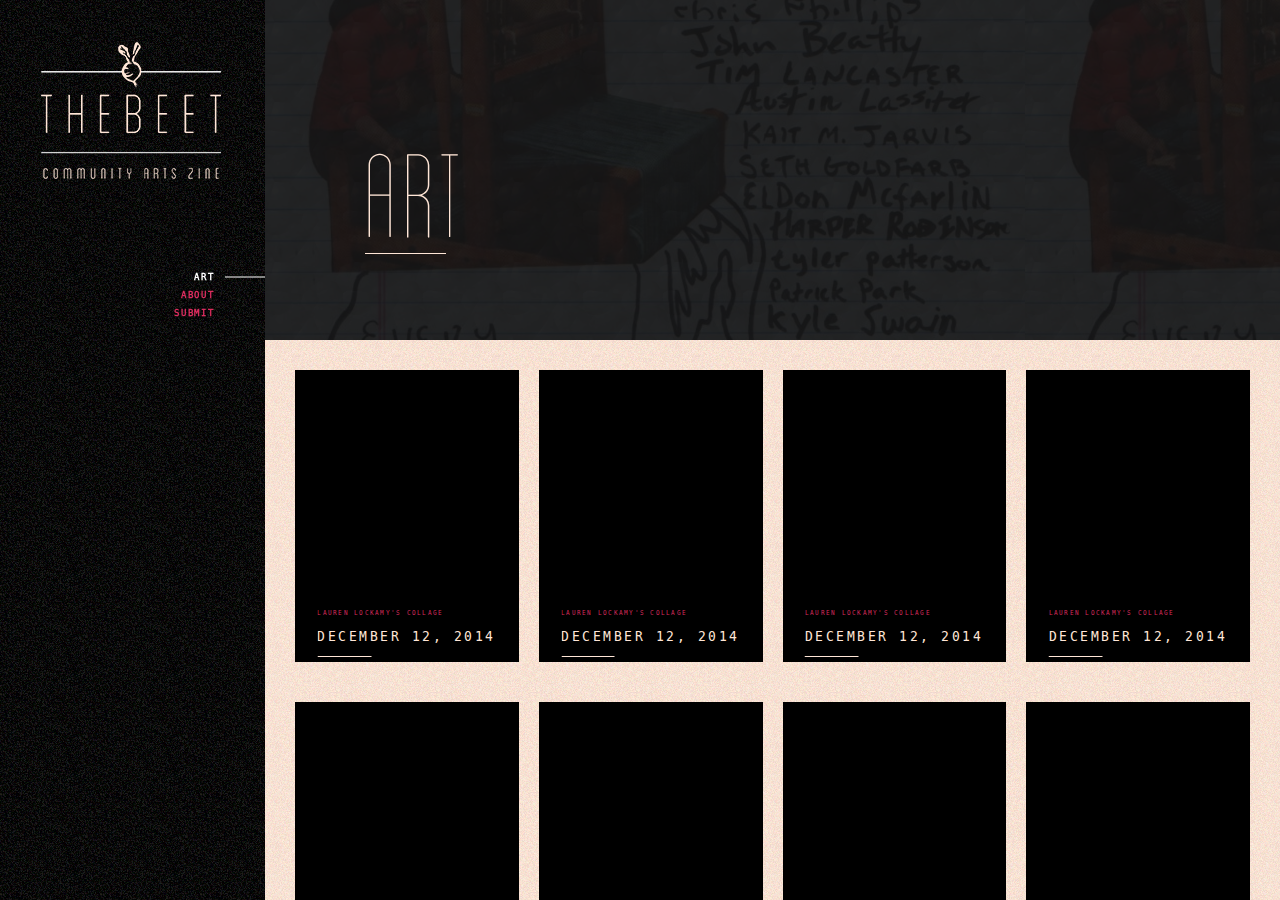
==== commit f1b067b7: "Changing artwork to art" ====
--- a/index.html
+++ b/index.html
@@ -17,7 +17,7 @@
 			</div>
 			<nav>
 				<ul>
-					<li class="active"><a href="index.html">Artwork</a></li>
+					<li class="active"><a href="index.html">Art</a></li>
 					<li><a href="about.html">About</a></li>
 					<li><a href="submit.html">Submit</a></li>
 				</ul>
@@ -25,7 +25,7 @@
 		</header>
 		<div id="content">
 			<div class="content-header">
-				<h1>Artwork</h1>
+				<h1>Art</h1>
 			</div>
 			<div class="main-content">
 				<div class="tile-container">
--- a/css/main.css
+++ b/css/main.css
@@ -6,7 +6,7 @@
  * 3.0 - Content
  * 4.0 - Footer
  * 5.0 - Home
- * 6.0 - Artwork
+ * 6.0 - Art
  * 7.0 - About
  * 8.0 - Contact
  * 9.0 - Responsive
@@ -281,7 +281,7 @@
 }
 
 /**
- * 6.0 - Artwork
+ * 6.0 - Art
  */
 .tile-container {
 	overflow: hidden;
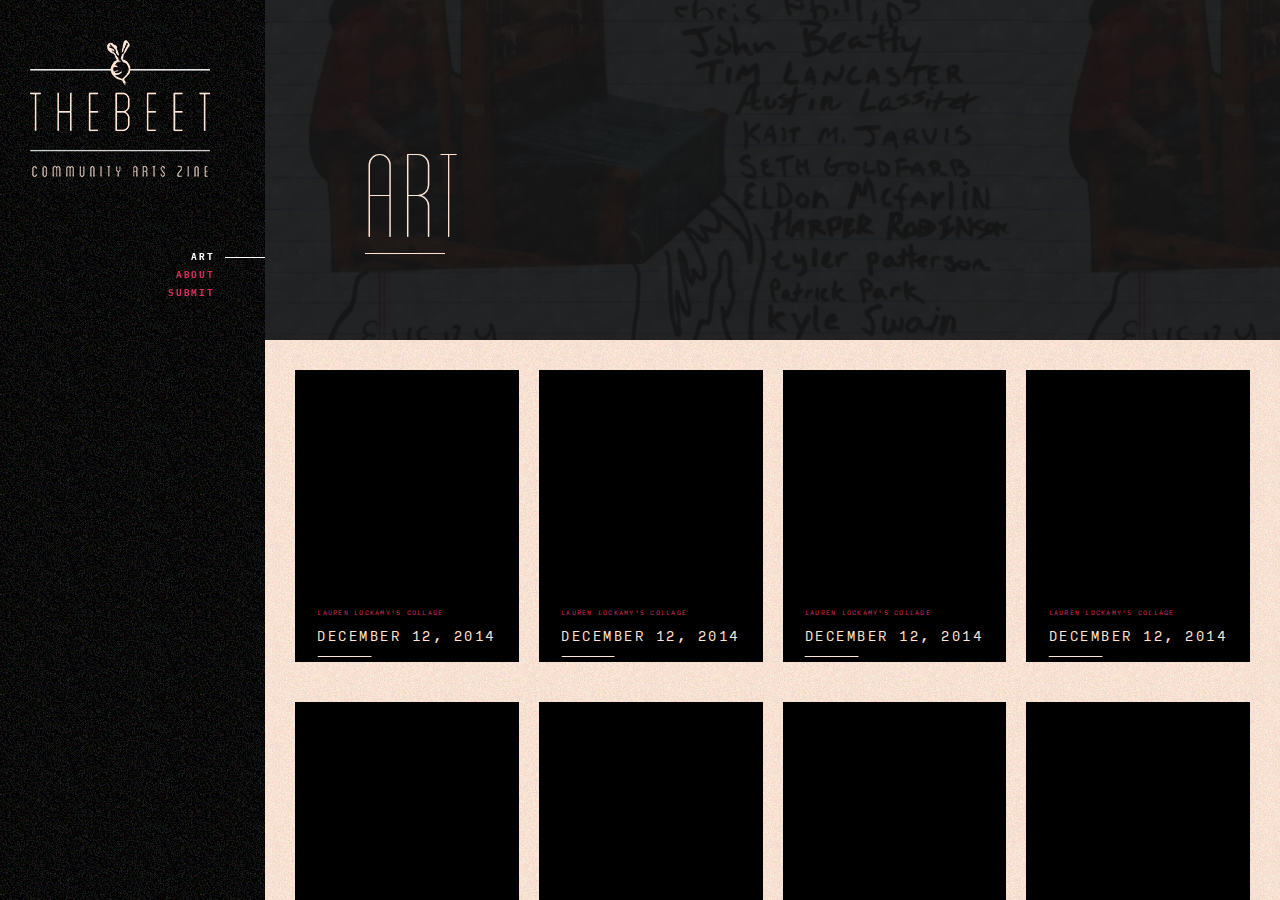
==== commit 018c9995: "Changing logo to a CSS sprite and adding mobile logo" ====
--- a/index.html
+++ b/index.html
@@ -5,15 +5,12 @@
 		<meta http-equiv="x-ua-compatible" content="ie=edge">
 		<meta name="viewport" content="width=device-width, initial-scale=1">
 		<title>BEET</title>
-		<link rel="stylesheet" href="css/normalize.css">
 		<link rel="stylesheet" href="css/main.css">
 	</head>
 	<body>
 		<header id="header">
 			<div id="logo">
-				<a href="index.html">
-				<img src="images/logo.png">
-				</a>
+				<a id="logo-link" href="index.html">The BEET</a>
 			</div>
 			<nav>
 				<ul>
--- a/css/main.css
+++ b/css/main.css
@@ -19,31 +19,58 @@
 	box-sizing: border-box;
 }
 @font-face {
-	font-family: 'bitstream_vera_sans_monoroman';
-	src: url('../fonts/bitstreamverasansmono_roman_macroman/VeraMono-webfont.eot');
-	src: url('../fonts/bitstreamverasansmono_roman_macroman/VeraMono-webfont.eot?#iefix') format('embedded-opentype'),
-	     url('../fonts/bitstreamverasansmono_roman_macroman/VeraMono-webfont.woff') format('woff'),
-	     url('../fonts/bitstreamverasansmono_roman_macroman/VeraMono-webfont.ttf') format('truetype'),
-	     url('../fonts/bitstreamverasansmono_roman_macroman/VeraMono-webfont.svg#bitstream_vera_sans_monoroman') format('svg');
-	font-weight: normal;
+	font-family: "Input";
+	src: url("../fonts/input-bold.eot");
+	src: url("../fonts/input-bold.eot?#iefix") format("embedded-opentype"),
+	     url("../fonts/input-bold.woff") format("woff"),
+	     url("../fonts/input-bold.ttf") format("truetype"),
+	     url("../fonts/input-bold.svg#8a9868ef88ca3c3538aa18acafcc1dd3") format("svg");
 	font-style: normal;
+	font-weight: bold;
 }
 @font-face {
-	font-family: 'blanch_condensed_light';
+	font-family: "Input";
+	src: url("../fonts/input-regular.eot");
+	src: url("../fonts/input-regular.eot?#iefix") format("embedded-opentype"),
+	     url("../fonts/input-regular.woff") format("woff"),
+	     url("../fonts/input-regular.ttf") format("truetype"),
+	     url("../fonts/input-regular.svg#841331703feb203407d2b481eb322210") format("svg");
 	font-style: normal;
 	font-weight: normal;
-	src: url('../fonts/blanch_condensed_light.otf');
+}
+@font-face {
+	font-family: "Blanch";
+	src: url("../fonts/blanch-regular.eot");
+	src: url("../fonts/blanch-regular.eot?#iefix") format("embedded-opentype"),
+	     url("../fonts/blanch-regular.woff") format("woff"),
+	     url("../fonts/blanch-regular.ttf") format("truetype"),
+	     url("../fonts/blanch-regular.svg#59fcbb7dfe5e200b693f0aaad77e1763") format("svg");
+	font-style: normal;
+	font-weight: normal;
+}
+@font-face {
+	font-family: "Blanch";
+	src: url("../fonts/blanch-bold.eot");
+	src: url("../fonts/blanch-bold.eot?#iefix") format("embedded-opentype"),
+	     url("../fonts/blanch-bold.woff") format("woff"),
+	     url("../fonts/blanch-bold.ttf")  format("truetype"),
+	     url("../fonts/blanch-bold.svg#c3f88d504bf871edbcffdf847147574c") format("svg");
+	font-style: normal;
+	font-weight: bold;
 }
 html,
 body {
-	font-family: "bitstream_vera_sans_monoroman";
+	font-family: "Input", monospace;
 	font-size: 62.5%;
 	height: 100%;
 	margin: 0;
 	padding: 0;
+	-ms-text-size-adjust: 100%;
+	-webkit-text-size-adjust: 100%;
 }
 body {
-	background: url(../images/background2.png);
+	background: url("../images/background2.png");
+	margin: 0;
 }
 a {
 	color: #db2c5e;
@@ -62,7 +89,7 @@
  * 2.0 - Header
  */
 header {
-	background: url(../images/background.png);
+	background: url("../images/background.png");
 	height: 100%;
 	float: left;
 	position: fixed;
@@ -75,6 +102,14 @@
 }
 #logo {
 	margin: 40px 30px 30px 30px;
+}
+#logo-link {
+	background: url("../images/logo.png");
+	display: block;
+	height: 138px;
+	overflow: hidden;
+	text-indent: -999px;
+	width: 180px;
 }
 header nav {
 	height: 100%;
@@ -152,7 +187,7 @@
 #content .content-header h1 {
 	color: #ffe6d7;
 	display: inline-block;
-	font-family: 'blanch_condensed_light';
+	font-family: "Blanch", sans-serif;
 	font-weight: normal;
 	left: 100px;
 	line-height: .75em;
@@ -307,7 +342,7 @@
 	top: 0;
 }
 .tile-img {
-	background: url(../images/tile.JPG) center;
+	background: url("../images/tile.JPG") center;
 	background-size: cover;
 	height: 80%;
 	position: absolute;
@@ -477,19 +512,16 @@
 		width: 100% !important;
 	}
 	header {
-		background: transparent;
-		background: url(../images/marquee.png);
 		display: block;
-		height: 200px;
+		height: auto;
 		position: relative;
 		width: 100%;
 	}
 	#logo {
 		margin: 0;
 	}
-	#logo img {
-		display: block;
-		margin: 0 auto;
+	#logo-link {
+		margin: 20px auto;
 	}
 	header nav {
 		display: inline-block;
@@ -564,6 +596,11 @@
 	}
 }
 @media screen and (max-width: 700px) {
+	#logo-link {
+		background: url("../images/logo-mobile.png");
+		height: 50px;
+		width: 300px;
+	}
 	.recent-submissions {
 		padding: 20px;
 		width: 100%;
